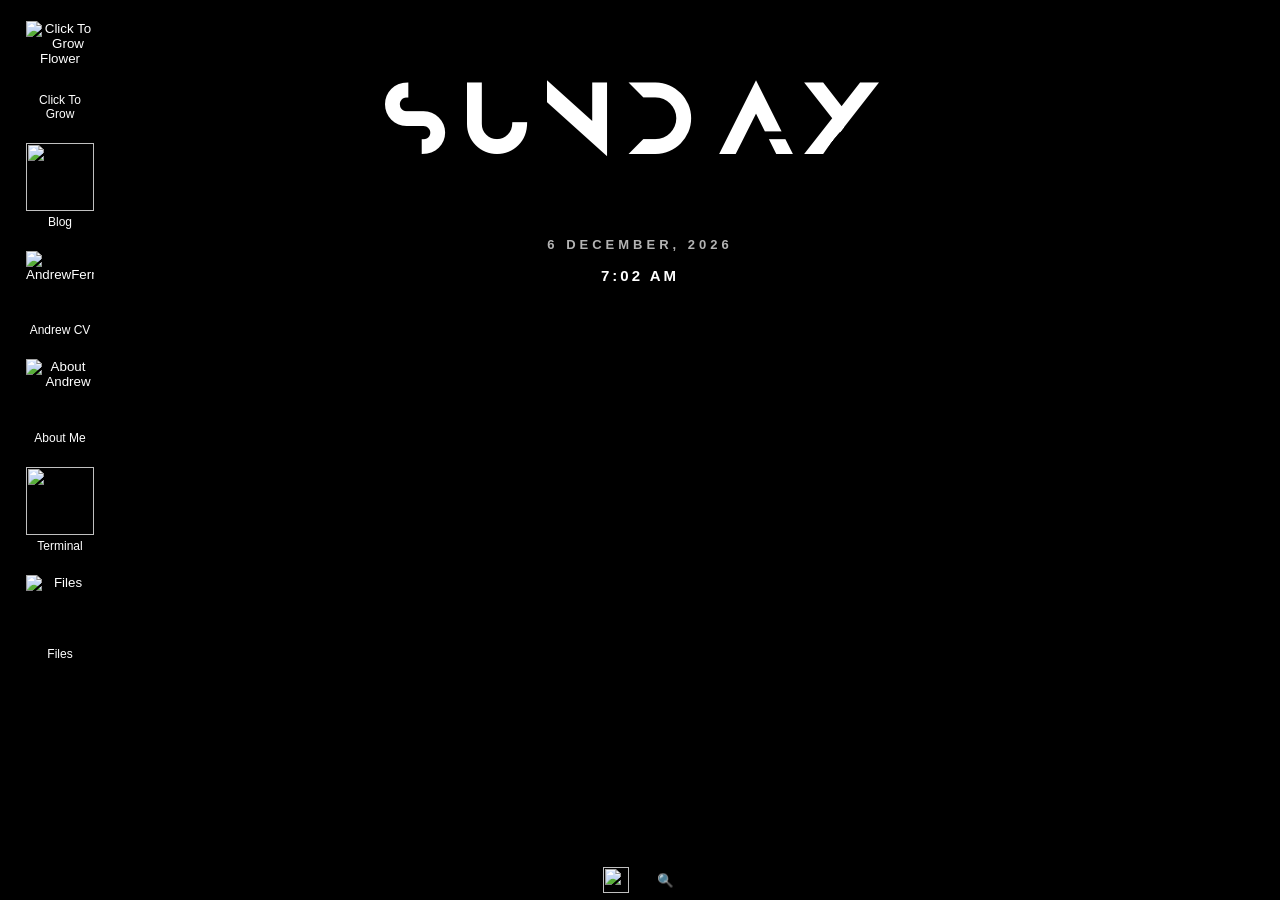
==== index2.html @ 23119370 "Add files via upload" ====
<!DOCTYPE html>
<html lang="en">

<head>
    <meta charset="UTF-8">
    <title>Samurai OS</title>
    <link rel="stylesheet" href="style2.css">
    <meta name="viewport" content="width=device-width, initial-scale=1.0">
</head>

<body>

<div class="desktop">

    <div class="clockBox">
        <h1 id="day">SUNDAY</h1>
        <p id="date">10 MARCH, 2024</p>
        <p id="time">12:00 AM</p>
    </div>

    <div class="icon-column">

        <button class="icon" data-window="grow-window" data-type="app">
            <img src="icons/flower.png" alt="Click To Grow Flower" />
            <span>Click To Grow</span>
        </button>

        <button class="icon" data-window="blog-window" data-type="app">
            <img src="icons/blog.png">
            <span>Blog</span>
        </button>

        <button class="icon" data-window="cv-window" data-type="app">
            <img src="icons/pdf.png" alt="AndrewFernandoCV.pdf" />
            <span>Andrew CV</span>
        </button>

        <button class="icon" data-window="about-window" data-type="card">
            <img src="icons/Aboutme.png" alt="About Andrew" />
            <span>About Me</span>
        </button>

        <button class="icon" data-window="cmd-window" data-type="app">
            <img src="icons/arch.png">
            <span>Terminal</span>
        </button>

        <button class="icon" data-window="explorer-window" data-type="app">
            <img src="icons/File.png" alt="Files" />
            <span>Files</span>
        </button>

    </div>

</div>


<!-- WINDOWS -->

<div class="window hidden window-social" id="git-window">

    <div class="window-header">
        <div class="window-controls">
            <button class="close-btn close"></button>
            <button class="min-btn minimize"></button>
            <button class="max-btn maximize"></button>
        </div>
        <span>GitHub</span>
    </div>

    <div class="window-body github-body">
        
        <!-- GitHub Profile Container -->
        <div class="github-profile-container">
            
            <!-- Left Column -->
            <div class="github-left-column">
                
                <!-- Avatar -->
                <div class="github-avatar-container">
                    <img src="images/Andrew.jpg" alt="Profile" class="github-avatar">
                </div>

                <!-- Username -->
                <h3 class="github-username">andrew-fernando-15</h3>

                <!-- Join Date -->
                <p class="github-join-date">Joined 2024</p>

            </div>

            <!-- Right Column -->
            <div class="github-right-column">
                
                <!-- Full Name -->
                <h2 class="github-full-name">Andrew Amirtharaj Fernando</h2>

                <!-- Bio -->
                <p class="github-bio">
                    AI Engineer • Web Developer<br>
                    Building intelligent tools and creative software.
                </p>

                <!-- Stats -->
                <div class="github-stats">
                    <div class="github-stat-item">
                        <span class="github-stat-number">6</span>
                        <span class="github-stat-label">repositories</span>
                    </div>
                    <span class="github-stat-separator">•</span>
                    <div class="github-stat-item">
                        <span class="github-stat-number">5</span>
                        <span class="github-stat-label">followers</span>
                    </div>
                    <span class="github-stat-separator">•</span>
                    <div class="github-stat-item">
                        <span class="github-stat-number">5</span>
                        <span class="github-stat-label">following</span>
                    </div>
                </div>

                <!-- Action Buttons -->
                <div class="github-action-buttons">
                    <button class="github-btn github-btn-projects" id="github-view-projects">View Projects</button>
                    <button class="github-btn github-btn-message" id="github-message">Message</button>
                    <button class="github-btn github-btn-open" id="github-open">Open GitHub</button>
                </div>

            </div>

        </div>

    </div>

</div>


<div class="window hidden window-social" id="portfolio-window">

    <div class="window-header">
        <div class="window-controls">
            <button class="close-btn close"></button>
            <button class="min-btn minimize"></button>
            <button class="max-btn maximize"></button>
        </div>
        <span>Projects</span>
    </div>

    <div class="window-body portfolio-body">
        
        <div class="portfolio-grid" id="portfolio-grid">
            
            <!-- Project Card : Samurai OS -->
            <div class="project-card">
                <div class="project-preview">
                    <img src="images/homescreen.png" alt="Samurai OS Desktop" class="project-image">
                </div>
                <div class="project-brief">
                    <h3 class="project-title">Andrew OS</h3>
                    <p class="project-description">A web-based operating system interface with a minimal Samurai aesthetic, featuring draggable windows, a taskbar, and built-in apps.</p>
                </div>
                <div class="project-expanded" style="display: none;">
                    <img src="images/homescreen.png" alt="Samurai OS Desktop" class="project-expanded-image">
                    <h3>Samurai OS</h3>
                    <p>
                    Samurai OS is a browser-based desktop environment that simulates an operating system experience.
                    It features a desktop layout with icons, draggable application windows, a taskbar, and built-in tools
                    like a terminal and interactive apps. The project focuses on recreating the feel of a lightweight
                    operating system while running entirely in the browser.
                    </p>
                    <p>
                    The interface is inspired by classic desktop environments while maintaining a clean and modern
                    Samurai-themed design. Users can open applications inside the desktop, interact with windows,
                    and explore different features without leaving the page.
                    </p>
                    <p class="tech-stack">
                        <strong>Tech:</strong> HTML, CSS, JavaScript
                    </p>
                    <div class="project-buttons">
                        <a href="https://andrew-fernando-15.github.io/Portfolio-3/" target="_blank" class="project-btn live-btn">
                            Live Project
                        </a>
                        <a href="https://github.com/Andrew-Fernando-15/" target="_blank" class="project-btn github-btn">
                            GitHub
                        </a>
                    </div>
                </div>
            </div>

            <!-- Project Card 2 -->
            <div class="project-card">
                <div class="project-preview">
                    <img src="images/WinXP.png" alt="AndrewXP - Windows XP Web Desktop" class="project-image">
                </div>
                <div class="project-brief">
                    <h3 class="project-title">AndrewXP - Windows XP Web Desktop</h3>
                    <p class="project-description">A nostalgic Windows XP style web desktop with Start Menu, draggable windows, and a command prompt.</p>
                </div>
                <div class="project-expanded" style="display: none;">
                    <img src="images/WinXp.png" alt="AndrewXP - Windows XP Web Desktop" class="project-expanded-image">
                    <h3>AndrewXP - Windows XP Web Desktop</h3>
                    <p>A nostalgic Windows XP style web desktop recreated in the browser. It includes a working Start Menu, draggable windows, classic UI elements, and a command prompt to simulate the Windows XP experience.</p>
                    <p class="tech-stack"><strong>Tech:</strong> HTML5, CSS3, JavaScript</p>
                    <div class="project-buttons">
                        <a href="https://Andrew-Fernando-15.github.io/Portfolio-Win-Xp/intro.html" target="_blank" class="project-btn live-btn">Live</a>
                        <a href="https://github.com/Andrew-Fernando-15/Portfolio-Win-Xp-" target="_blank" class="project-btn github-btn">GitHub</a>
                    </div>
                </div>
            </div>

            <!-- Project Card 3 -->
            <div class="project-card">
                <div class="project-preview">
                    <img src="images/Grow.png" alt="AndrewXP - Windows XP Web Desktop" class="project-image">
                </div>
                <div class="project-brief">
                    <h3 class="project-title">Click to Grow Flower</h3>
                    <p class="project-description">Click anywhere on the canvas to grow a new flower, and use the “clean the screen” button to reset the canvas.</p>
                </div>
                <div class="project-expanded" style="display: none;">
                    <img src="images/Grow.png" alt="Click" class="project-expanded-image">
                    <h3>Click to Grow Flower</h3>
                    <p>An interactive WebGL sketch where you draw with procedural flowers using a custom GLSL fragment shader and Three.js.
Click anywhere on the canvas to grow a new flower, and use the “clean the screen” button to reset the canvas. Click or tap anywhere to grow randomized flowers with stems on a full-screen canvas.
                    </p>
                    <p class="tech-stack"><strong>Tech:</strong> HTML5, CSS3, JavaScript</p>
                    <div class="project-buttons">
                        <a href="https://Andrew-Fernando-15.github.io/Click-to-grow-flower/" target="_blank" class="project-btn live-btn">Live</a>
                        <a href="https://github.com/Andrew-Fernando-15/Click-to-grow-flower" target="_blank" class="project-btn github-btn">GitHub</a>
                    </div>
                </div>
            </div>
        </div>

    </div>

</div>


<div class="window hidden window-app" id="blog-window">

    <div class="window-header">
        <div class="window-controls">
            <button class="close-btn close"></button>
            <button class="min-btn minimize"></button>
            <button class="max-btn maximize"></button>
        </div>
        <span>Blog</span>
    </div>

    <div class="window-body">
        <p>Blog posts.</p>
    </div>

</div>

<!-- ABOUT ME CARD WINDOW -->
<div class="window hidden window-card" id="about-window">

    <div class="window-header">
        <div class="window-controls">
            <button class="close-btn close"></button>
            <button class="min-btn minimize"></button>
            <button class="max-btn maximize"></button>
        </div>
        <span>About</span>
    </div>

    <div class="window-body">
        <!-- Card container with perspective for 3D flip -->
        <div class="card-container" style="perspective: 1000px; width: 420px; height: 240px; margin: auto;">

            <div class="card" id="aboutCard">

                <!-- FRONT SIDE -->
                <div class="card-face card-front">
                    <div class="card-left">
                        <img src="02.png" alt="Logo" class="card-logo">
                    </div>
                    <div class="card-right">
                        <h2 class="card-name">Andrew Fernando</h2>
                        <p class="card-role">Developer / Student</p>
                    </div>
                    <button class="flip-btn front-arrow" aria-label="Flip to back" onclick="flipCard()">→</button>
                </div>

                <!-- BACK SIDE -->
                <div class="card-face card-back">
                    <h3 class="card-back-name">Andrew Amirtharaj Fernando</h3>
                    <p class="card-label">About / Contact</p>
                    <div class="card-info">
                        <p><b>Status:</b>    Student</p>
                        <p><b>GitHub:</b>Andrew-Fernando-15</p>
                        <p><b>LinkedIn:</b>linkedin.com/in/andrew-fernando</p>
                        <p><b>Contact:</b>andrewafdo@gmail.com</p>
                        <p><b>Location:</b> Mumbai, Maharashtra, India</p>
                    </div>
                    <button class="flip-btn back-arrow" aria-label="Flip to front" onclick="flipCard()">←</button>
                </div>

            </div>

        </div>
    </div>
</div>


<div class="window hidden window-app" id="cmd-window">

    <div class="window-header">
        <div class="window-controls">
            <button class="close-btn close"></button>
            <button class="min-btn minimize"></button>
            <button class="max-btn maximize"></button>
        </div>
        <span>Command Prompt</span>
    </div>

    <div class="window-body cmd-body">

        <div id="cmd-output"></div>

        <div class="cmd-input-line">
            <span>C:\></span>
            <input id="cmd-input" autocomplete="off">
        </div>

    </div>

</div>


<div class="window hidden window-app" id="cv-window">

    <div class="window-header">
        <div class="window-controls">
            <button class="close-btn close"></button>
            <button class="min-btn minimize"></button>
            <button class="max-btn maximize"></button>
        </div>
        <span>Andrew CV</span>
    </div>

    <div class="window-body">
        <p>CV document - Click to download:</p>
        <a href="AndrewFernandoCV.pdf" style="color: #7e4fd4; text-decoration: none;">AndrewFernandoCV.pdf</a>
    </div>

</div>


<div class="window hidden window-social" id="linkedin-window">

    <div class="window-header">
        <div class="window-controls">
            <button class="close-btn close"></button>
            <button class="min-btn minimize"></button>
            <button class="max-btn maximize"></button>
        </div>
        <span>LinkedIn</span>
    </div>

    <div class="window-body linkedin-body">
        
        <!-- Cover Banner -->
        <div class="linkedin-cover-banner"></div>

        <!-- Profile Section -->
        <div class="linkedin-profile-section">
            
            <!-- Profile Image -->
            <div class="linkedin-profile-pic-container">
                <img src="images/Andrew.jpg" alt="Profile" class="linkedin-profile-pic">
            </div>

            <!-- Profile Info -->
            <div class="linkedin-profile-info">
                <h2 class="linkedin-name">Andrew Amirtharaj Fernando</h2>
                <p class="linkedin-headline">Computer Engineering Student | AI Developer | AI Enthusiast</p>
                
                <div class="linkedin-location-connections">
                    <span class="linkedin-location">Mumbai, India</span>
                    <span class="linkedin-bullet">•</span>
                    <span class="linkedin-connections">500+ connections</span>
                </div>

                <p class="linkedin-bio">
                    I turn ideas into intelligent tools.<br>AI engineer exploring where code learns and systems think.
                </p>

                <!-- Action Buttons -->
                <div class="linkedin-action-buttons">
                    <button class="linkedin-btn linkedin-btn-connect" id="linkedin-connect">Connect</button>
                    <button class="linkedin-btn linkedin-btn-message" id="linkedin-message">Message</button>
                    <button class="linkedin-btn linkedin-btn-portfolio" id="linkedin-portfolio">View Portfolio</button>
                </div>
            </div>

        </div>

    </div>

</div>


<div class="window hidden window-social" id="instagram-window">

    <div class="window-header">
        <div class="window-controls">
            <button class="close-btn close"></button>
            <button class="min-btn minimize"></button>
            <button class="max-btn maximize"></button>
        </div>
        <span>Instagram</span>
    </div>

    <div class="window-body instagram-body">
        
        <!-- Profile Header -->
        <div class="instagram-profile-header">
            <div class="profile-pic-container">
                <img src="images/User-0.png" alt="Profile" class="profile-pic">
            </div>
            
            <div class="profile-info">
                <div class="username-section">
                    <h2 class="username">andrew__263739</h2>
                </div>
                
                <div class="stats-section">
                    <div class="stat">
                        <span class="stat-number">0</span>
                        <span class="stat-label">Posts</span>
                    </div>
                    <div class="stat">
                        <span class="stat-number">176</span>
                        <span class="stat-label">Followers</span>
                    </div>
                    <div class="stat">
                        <span class="stat-number">226</span>
                        <span class="stat-label">Following</span>
                    </div>
                </div>
                
                <div class="bio-section">
                    <p class="bio-title">Student Developer</p>
                    <p class="bio-text">Computer Engineer</p>
                    <p class="bio-text">AI Projects</p>
                </div>
                
                <div class="action-buttons">
                    <button class="btn btn-primary" id="instagram-view-work">View Work</button>
                    <button class="btn btn-neutral" id="instagram-message">Message</button>
                    <button class="btn btn-outline" id="instagram-open">Open Instagram</button>
                </div>
            </div>
        </div>
        
    </div>

</div>


<div class="window hidden window-app" id="explorer-window">

    <div class="window-header">
        <div class="window-controls">
            <button class="close-btn close"></button>
            <button class="min-btn minimize"></button>
            <button class="max-btn maximize"></button>
        </div>
        <span>File Explorer</span>
    </div>

    <div class="window-body explorer-body">
        <!-- Toolbar -->
        <div class="explorer-toolbar">
            <button class="explorer-btn" id="explorer-back">⬅ Back</button>
            <button class="explorer-btn" id="explorer-new">➕ New</button>
            <button class="explorer-btn" id="explorer-sort">🔤 Sort</button>
            <button class="explorer-btn" id="explorer-view">📊 View</button>
            <input type="text" class="explorer-search" placeholder="Search this PC...">
        </div>

        <!-- Main Container with Sidebar and File Area -->
        <div class="explorer-container">
            <!-- Sidebar -->
            <div class="explorer-sidebar">
                <div class="sidebar-section">
                    <div class="sidebar-title">Quick Access</div>
                    <div class="sidebar-item" data-nav="Desktop">📁 Desktop</div>
                    <div class="sidebar-item" data-nav="Downloads">📁 Downloads</div>
                    <div class="sidebar-item" data-nav="Documents">📁 Documents</div>
                    <div class="sidebar-item" data-nav="Pictures">📁 Pictures</div>
                    <div class="sidebar-item" data-nav="Music">📁 Music</div>
                    <div class="sidebar-item" data-nav="Videos">📁 Videos</div>
                </div>
                
                <div class="sidebar-section">
                    <div class="sidebar-title">System</div>
                    <div class="sidebar-item" data-nav="ThisPC">💻 This PC</div>
                    <div class="sidebar-item" data-nav="Network">🌐 Network</div>
                </div>
            </div>

            <!-- File Area -->
            <div class="explorer-main">
                <!-- Breadcrumb -->
                <div class="explorer-breadcrumb" id="explorer-breadcrumb">
                    This PC
                </div>
                
                <!-- File Grid -->
                <div class="explorer-grid" id="file-system"></div>
            </div>
        </div>
    </div>

</div>


<div class="window hidden window-app" id="grow-window">

    <div class="window-header">
        <div class="window-controls">
            <button class="close-btn close"></button>
            <button class="min-btn minimize"></button>
            <button class="max-btn maximize"></button>
        </div>
        <span>Click To Grow</span>
    </div>

    <div class="window-body grow-body">
        <iframe
            src="https://andrew-fernando-15.github.io/Click-to-grow-flower/"
            class="grow-iframe">
        </iframe>
    </div>

</div>


<!-- TASKBAR -->

<div class="taskbar">

    <button id="start-button" class="taskbar-icon">
        <img src="02.png">
    </button>

    <div class="input-wrapper" id="task-search">

        <button class="search-icon" id="search-toggle">
            🔍
        </button>

        <input placeholder="Search..." class="input" type="text">

    </div>

    <div id="taskbar-apps"></div>

</div>


<!-- START MENU -->

<div id="start-menu">

    <div class="start-top">
        <input type="text" placeholder="Search Samurai OS...">
    </div>

    <div class="start-grid">

        <button class="icon" data-window="about-window" data-type="card">
            <img src="icons/Aboutme.png">
            <span>About</span>
        </button>

        <button class="icon" data-window="cv-window" data-type="app">
            <img src="icons/pdf.png">
            <span>Andrew CV</span>
        </button>

        <button class="icon" data-window="portfolio-window" data-type="social">
            <img src="icons/project.png">
            <span>Project</span>
        </button>

        <button class="icon" data-window="blog-window" data-type="app">
            <img src="icons/blog.png">
            <span>Blog</span>
        </button>

        <button class="icon" data-window="cmd-window" data-type="app">
            <img src="icons/arch.png">
            <span>Terminal</span>
        </button>

        <button class="icon" data-window="grow-window" data-type="app">
            <img src="icons/flower.png">
            <span>Click To Grow</span>
        </button>

        <button class="icon" data-window="git-window" data-type="social">
            <img src="icons/git.png">
            <span>GitHub</span>
        </button>

        <button class="icon" data-window="linkedin-window" data-type="social">
            <img src="icons/linkedin.png">
            <span>LinkedIn</span>
        </button>

        <button class="icon" data-window="instagram-window" data-type="social">
            <img src="icons/Instagram.png">
            <span>Instagram</span>
        </button>

        <button class="icon" data-window="explorer-window" data-type="app">
            <img src="icons/File.png">
            <span>Files</span>
        </button>

    </div>

    <div class="start-bottom">
        <button>Settings</button>
        <button>Power</button>
    </div>

</div>
<div id="desktop-menu" class="taskbar-menu">

<button onclick="location.reload()">Refresh</button>

<button onclick="alert('Create Folder coming soon')">
New Folder
</button>

<button onclick="alert('Settings coming soon')">
Settings
</button>

<button onclick="openAbout()">
About Samurai OS
</button>

</div>

<script src="script2.js"></script>

</body>
</html>
---- style2.css ----
body{
margin:0;
font-family:Arial,sans-serif;
background:black;
color:white;
overflow:hidden;
}

@media (max-width:768px){
body{
overflow:auto;
}

}

/* Desktop */
.desktop {
  display: flex;
  height: 100vh;
  background: url('images/img-1.jpg') no-repeat center center fixed;
  background-size: cover;
  z-index: 2;
  user-select: text;
}

/* Desktop Context Menu */

#desktop-menu{
position:absolute;
background:#222;
border:1px solid #444;
border-radius:6px;
padding:6px 0;
display:none;
z-index:10000;
min-width:180px;
}

#desktop-menu button{
width:100%;
background:none;
border:none;
color:white;
padding:8px 12px;
text-align:left;
cursor:pointer;
}

#desktop-menu button:hover{
background:#333;
}

.icon-column {
  display: flex;
  flex-direction: column;
  padding: 20px;
  gap: 20px;
}

.icon {
  background: none;
  border: none;
  color: white;
  display: flex;
  flex-direction: column;
  align-items: center;
  cursor: pointer;
  width: 80px;
}

.icon img {
  width: 68px;
  height: 68px;
  pointer-events: none;
}

.icon span {
  font-size: 12px;
  margin-top: 4px;
  color: white;
  text-shadow: 0 2px 6px rgba(0,0,0,0.8);
  text-align: center;
  user-select: text;
}

@media (max-width:768px){

.icon-column{
flex-direction:row;
flex-wrap:wrap;
justify-content:center;
gap:16px;
padding:14px;
}

.icon{
width:70px;
}

.icon img{
width:48px;
height:48px;
}

}

/* Window */

.window {
  position: absolute;
  top: 100px;
  left: 200px;
  width: 500px;
  height: 400px;
  background: #111;
  border: 1px solid #444;
  border-radius: 6px;
  display: flex;
  flex-direction: column;
  z-index: 50;
}

.hidden {
  display: none;
}

/* Window Size Types */

.window-social {
  width: 400px !important;
  height: 350px !important;
}

.window-app {
  width: 550px !important;
  height: 420px !important;
}

/* Instagram Window Custom Size */

#instagram-window {
  width: 600px !important;
  height: 300px !important;
}

/* LinkedIn Window Custom Size */

#linkedin-window {
  width: 700px !important;
  height: 430px !important;
}

/* GitHub Window Custom Size */

#git-window {
  width: 650px !important;
  height: 350px !important;
}

/* Window header */

.window-header {
  background: #222;
  padding: 6px 10px;
  display: flex;
  flex-direction: row;
  justify-content: space-between;
  align-items: center;
  cursor: move;
}

.window-header button {
  background: none;
  border: none;
  color: white;
  cursor: pointer;
  font-size: 14px;
}

/* Window body */

.window-body {
  flex: 1;
  padding: 10px;
  overflow: auto;
}

.window-body.explorer-body {
  padding: 0;
  overflow: hidden;
}

.window-body.instagram-body {
  padding: 0;
  overflow: hidden;
}

/* Social App Iframe */

.social-frame {
  width: 100%;
  height: 100%;
  border: none;
}

/* Instagram Profile Styling */

.instagram-body {
  padding: 20px !important;
  overflow-y: auto;
  background: #fafafa;
}

.instagram-profile-header {
  display: flex;
  gap: 40px;
  margin-bottom: 30px;
  padding-bottom: 20px;
  border-bottom: 1px solid #e0e0e0;
}

.profile-pic-container {
  flex-shrink: 0;
}

.profile-pic {
  width: 120px;
  height: 120px;
  border-radius: 50%;
  object-fit: cover;
  border: 3px solid #f0f0f0;
  box-shadow: 0 2px 10px rgba(0, 0, 0, 0.1);
}

.profile-info {
  flex: 1;
  display: flex;
  flex-direction: column;
  justify-content: flex-start;
  gap: 15px;
}

.username-section {
  display: flex;
  gap: 15px;
  align-items: center;
}

.username {
  margin: 0;
  font-size: 24px;
  font-weight: 300;
  color: #262626;
}

.stats-section {
  display: flex;
  gap: 40px;
  font-size: 14px;
}

.stat {
  display: flex;
  flex-direction: column;
  align-items: center;
  gap: 4px;
}

.stat-number {
  font-weight: 600;
  color: #262626;
  font-size: 16px;
}

.stat-label {
  color: #8e8e8e;
  font-size: 13px;
}

.bio-section {
  line-height: 1.5;
}

.bio-title {
  margin: 0 0 4px 0;
  font-weight: 600;
  color: #262626;
  font-size: 14px;
}

.bio-text {
  margin: 0;
  color: #262626;
  font-size: 13px;
}

.action-buttons {
  display: flex;
  gap: 8px;
  margin-top: 10px;
}

.btn {
  padding: 8px 16px;
  border: none;
  border-radius: 8px;
  font-size: 13px;
  font-weight: 500;
  cursor: pointer;
  transition: all 0.2s ease;
}

.btn-primary {
  background: #0a66c2;
  color: white;
}

.btn-primary:hover {
  background: #005a9c;
}

.btn-neutral {
  background: #f0f0f0;
  color: #262626;
  border: 1px solid #e0e0e0;
}

.btn-neutral:hover {
  background: #e8e8e8;
}

.btn-follow {
  background: #0a66c2;
  color: white;
}

.btn-follow:hover {
  background: #005a9c;
}

.btn-message {
  background: #f0f0f0;
  color: #262626;
  border: 1px solid #e0e0e0;
}

.btn-message:hover {
  background: #e8e8e8;
}

.btn-outline {
  background: transparent;
  color: #262626;
  border: 1px solid #e0e0e0;
}

.btn-outline:hover {
  background: #f0f0f0;
}

/* Highlights Section */

.highlights-section {
  display: flex;
  gap: 15px;
  margin-bottom: 20px;
  padding: 10px 0;
  flex-wrap: wrap;
}

.highlight {
  display: flex;
  flex-direction: column;
  align-items: center;
  gap: 6px;
  cursor: pointer;
  transition: transform 0.2s ease;
}

.highlight:hover {
  transform: scale(1.05);
}

.highlight-icon {
  width: 60px;
  height: 60px;
  border-radius: 50%;
  border: 2px solid #e0e0e0;
  display: flex;
  align-items: center;
  justify-content: center;
  font-size: 28px;
  background: white;
  box-shadow: 0 1px 4px rgba(0, 0, 0, 0.08);
}

.highlight-label {
  font-size: 12px;
  color: #262626;
  font-weight: 500;
  text-align: center;
  max-width: 60px;
}

/* Posts Divider */

.posts-divider {
  border-top: 1px solid #e0e0e0;
  margin: 20px 0;
}

/* Instagram Posts Grid */

.instagram-posts-grid {
  display: grid;
  grid-template-columns: repeat(3, 1fr);
  gap: 2px;
  background: #ffffff;
}

.post-item {
  position: relative;
  aspect-ratio: 1;
  overflow: hidden;
  cursor: pointer;
  background: #f0f0f0;
}

.post-item img {
  width: 100%;
  height: 100%;
  object-fit: cover;
  transition: transform 0.3s ease;
}

.post-item:hover img {
  transform: scale(1.05);
}

.post-overlay {
  position: absolute;
  top: 0;
  left: 0;
  right: 0;
  bottom: 0;
  background: rgba(0, 0, 0, 0.3);
  display: flex;
  align-items: center;
  justify-content: center;
  opacity: 0;
  transition: opacity 0.3s ease;
}

.post-item:hover .post-overlay {
  opacity: 1;
}

.post-engagement {
  color: white;
  font-size: 13px;
  font-weight: 600;
  text-align: center;
}

/* Scrollbar styling for Instagram body */

.instagram-body::-webkit-scrollbar {
  width: 8px;
}

.instagram-body::-webkit-scrollbar-track {
  background: transparent;
}

.instagram-body::-webkit-scrollbar-thumb {
  background: #ccc;
  border-radius: 4px;
}

.instagram-body::-webkit-scrollbar-thumb:hover {
  background: #999;
}

/* LinkedIn Profile Styling */

.linkedin-body {
  padding: 0 !important;
  overflow-y: auto;
  background: #ffffff;
  display: flex;
  flex-direction: column;
}

.linkedin-cover-banner {
  width: 100%;
  height: 140px;
  background-image: url('images/8.jpg');
  background-size: cover;
  background-position: center;
  background-repeat: no-repeat;
  flex-shrink: 0;
  position: relative;
}

.linkedin-cover-banner::after {
  content: "";
  position: absolute;
  top: 0;
  left: 0;
  right: 0;
  bottom: 0;
  background: rgba(0, 0, 0, 0.15);
  pointer-events: none;
}

.linkedin-profile-section {
  position: relative;
  padding: 0 20px 20px 20px;
  display: flex;
  gap: 20px;
  align-items: flex-start;
}

.linkedin-profile-pic-container {
  flex-shrink: 0;
  margin-top: -55px;
  z-index: 10;
  position: relative;
}

.linkedin-profile-pic {
  width: 110px;
  height: 110px;
  border-radius: 50%;
  object-fit: cover;
  border: 4px solid #ffffff;
  box-shadow: 0 2px 8px rgba(0, 0, 0, 0.15);
}

.linkedin-profile-info {
  flex: 1;
  display: flex;
  flex-direction: column;
  gap: 8px;
  margin-top: 0;
}

.linkedin-name {
  margin: 0;
  font-size: 24px;
  font-weight: 700;
  color: #000000;
  line-height: 1.2;
}

.linkedin-headline {
  margin: 0;
  font-size: 15px;
  color: #666666;
  font-weight: 400;
  line-height: 1.4;
}

.linkedin-location-connections {
  display: flex;
  align-items: center;
  gap: 6px;
  font-size: 13px;
  color: #666666;
  margin: 6px 0;
}

.linkedin-location {
  font-weight: 500;
}

.linkedin-bullet {
  color: #ccc;
}

.linkedin-connections {
  font-weight: 500;
}

.linkedin-bio {
  margin: 12px 0;
  font-size: 14px;
  color: #555555;
  line-height: 1.5;
}

.linkedin-action-buttons {
  display: flex;
  gap: 8px;
  margin-top: 12px;
}

.linkedin-btn {
  padding: 8px 16px;
  border: none;
  border-radius: 20px;
  font-size: 14px;
  font-weight: 600;
  cursor: pointer;
  transition: all 0.2s ease;
  white-space: nowrap;
}

.linkedin-btn-connect {
  background: #0a66c2;
  color: white;
}

.linkedin-btn-connect:hover {
  background: #005a9c;
  box-shadow: 0 2px 6px rgba(10, 102, 194, 0.3);
}

.linkedin-btn-message {
  background: #ffffff;
  color: #0a66c2;
  border: 1px solid #0a66c2;
}

.linkedin-btn-message:hover {
  background: #f0f7ff;
}

.linkedin-btn-portfolio {
  background: #e4e6eb;
  color: #000000;
  border: 1px solid #d0d1d5;
}

.linkedin-btn-portfolio:hover {
  background: #d8d9de;
}

.linkedin-body::-webkit-scrollbar {
  width: 8px;
}

.linkedin-body::-webkit-scrollbar-track {
  background: transparent;
}

.linkedin-body::-webkit-scrollbar-thumb {
  background: #ccc;
  border-radius: 4px;
}

.linkedin-body::-webkit-scrollbar-thumb:hover {
  background: #999;
}

/* GitHub Profile Styling */

.github-body {
  padding: 20px !important;
  overflow-y: auto;
  background: #e7e7e8;
  border: 1px solid #d0d7de;
  border-radius: 6px;
}

.github-profile-container {
  display: flex;
  gap: 30px;
  padding: 10px 0;
}

/* Left Column */

.github-left-column {
  flex-shrink: 0;
  display: flex;
  flex-direction: column;
  align-items: center;
  gap: 12px;
  width: 150px;
}

.github-avatar-container {
  width: 100%;
  display: flex;
  justify-content: center;
}

.github-avatar {
  width: 120px;
  height: 120px;
  border-radius: 50%;
  object-fit: cover;
  border: 3px solid #d0d7de;
  background: #f6f8fa;
}

.github-username {
  margin: 0;
  font-size: 18px;
  font-weight: 600;
  color: #000000;
  text-align: center;
}

.github-join-date {
  margin: 0;
  font-size: 12px;
  color: #666666;
  text-align: center;
}

/* Right Column */

.github-right-column {
  flex: 1;
  display: flex;
  flex-direction: column;
  gap: 12px;
}

.github-full-name {
  margin: 0;
  font-size: 26px;
  font-weight: 700;
  color: #000000;
  line-height: 1.2;
}

.github-bio {
  margin: 0;
  font-size: 14px;
  color: #555555;
  line-height: 1.6;
}

/* GitHub Stats */

.github-stats {
  display: flex;
  flex-wrap: wrap;
  gap: 8px;
  align-items: center;
  font-size: 13px;
  color: #666666;
  margin: 8px 0;
}

.github-stat-item {
  display: flex;
  flex-direction: column;
  align-items: baseline;
  gap: 2px;
}

.github-stat-number {
  font-weight: 600;
  color: #000000;
  font-size: 15px;
  margin-right: 4px;
}

.github-stat-label {
  font-size: 12px;
  color: #666666;
}

.github-stat-separator {
  color: #ccc;
  margin: 0 4px;
}

/* GitHub Action Buttons */

.github-action-buttons {
  display: flex;
  gap: 10px;
  margin-top: 8px;
  flex-wrap: wrap;
}

.github-btn {
  padding: 8px 16px;
  border: none;
  border-radius: 6px;
  font-size: 13px;
  font-weight: 500;
  cursor: pointer;
  transition: all 0.2s ease;
}

.github-btn-projects {
  background: #1f6feb;
  color: rgb(0, 0, 0);
}

.github-btn-projects:hover {
  background: #1861d4;
  box-shadow: 0 2px 6px rgba(31, 111, 235, 0.3);
}

.github-btn-message {
  background: #000000;
  color: #000000;
  border: 1px solid #d0d7de;
}rgb(0, 0, 0)

.github-btn-message:hover {
  background: #f3f4f6;
  border-color: #b0bcc4;
}

.github-btn-open {
  background: transparent;
  color: #1f6feb;
  border: 1px solid #d0d7de;
}

.github-btn-open:hover {
  background: #f6f8fa;
  border-color: #000000;
}

.github-body::-webkit-scrollbar {
  width: 8px;
}

.github-body::-webkit-scrollbar-track {
  background: transparent;
}

.github-body::-webkit-scrollbar-thumb {
  background: #ccc;
  border-radius: 4px;
}

.github-body::-webkit-scrollbar-thumb:hover {
  background: #999;
}

/* File Explorer Styling - Windows 11 Style */

.explorer-body {
  display: flex;
  flex-direction: column;
  padding: 0 !important;
  gap: 0;
  background: #1e1e1e;
}

/* Toolbar */

.explorer-toolbar {
  height: 50px;
  display: flex;
  align-items: center;
  gap: 10px;
  padding: 0 12px;
  background: #2d2d2d;
  border-bottom: 1px solid #3d3d3d;
  flex-shrink: 0;
}

.explorer-btn {
  padding: 6px 12px;
  background: #3d3d3d;
  border: 1px solid #4d4d4d;
  color: white;
  border-radius: 6px;
  cursor: pointer;
  font-size: 12px;
  transition: all 0.15s ease;
}

.explorer-btn:hover:not(:disabled) {
  background: #4d4d4d;
  border-color: #5d5d5d;
}

.explorer-btn:active:not(:disabled) {
  background: #5d5d5d;
}

.explorer-btn:disabled {
  opacity: 0.5;
  cursor: not-allowed;
}

.explorer-search {
  margin-left: auto;
  padding: 6px 12px;
  background: #3d3d3d;
  border: 1px solid #4d4d4d;
  border-radius: 6px;
  color: white;
  font-size: 12px;
  width: 180px;
  transition: all 0.15s ease;
}

.explorer-search:focus {
  outline: none;
  border-color: #7e4fd4;
  background: #404040;
}

.explorer-search::placeholder {
  color: #888;
}

/* Main Container (Sidebar + Files) */

.explorer-container {
  display: flex;
  flex: 1;
  overflow: hidden;
}

/* Sidebar */

.explorer-sidebar {
  width: 220px;
  background: #252525;
  border-right: 1px solid #3d3d3d;
  overflow-y: auto;
  flex-shrink: 0;
  padding: 12px 0;
}

.sidebar-section {
  margin-bottom: 16px;
  padding: 0 8px;
}

.sidebar-title {
  font-size: 11px;
  font-weight: 600;
  color: #999;
  padding: 6px 8px;
  text-transform: uppercase;
  letter-spacing: 0.5px;
  margin-bottom: 4px;
}

.sidebar-item {
  padding: 8px 12px;
  color: #e0e0e0;
  cursor: pointer;
  border-radius: 6px;
  font-size: 13px;
  transition: all 0.15s ease;
  user-select: none;
}

.sidebar-item:hover {
  background: rgba(255, 255, 255, 0.08);
}

.sidebar-item.active {
  background: rgba(126, 79, 212, 0.25);
  color: #fff;
  border-left: 3px solid #7e4fd4;
  padding-left: 9px;
}

/* Main File Area */

.explorer-main {
  flex: 1;
  display: flex;
  flex-direction: column;
  overflow: hidden;
  background: #1e1e1e;
  padding: 12px;
}

.explorer-breadcrumb {
  font-size: 12px;
  color: #999;
  padding: 8px 0;
  border-bottom: 1px solid #3d3d3d;
  margin-bottom: 12px;
  padding-bottom: 12px;
}

/* File Grid */

.explorer-grid {
  display: grid;
  grid-template-columns: repeat(auto-fill, minmax(100px, 1fr));
  gap: 16px;
  overflow-y: auto;
  padding: 0;
}

/* Scrollbar styling */

.explorer-sidebar::-webkit-scrollbar,
.explorer-grid::-webkit-scrollbar {
  width: 8px;
}

.explorer-sidebar::-webkit-scrollbar-track,
.explorer-grid::-webkit-scrollbar-track {
  background: transparent;
}

.explorer-sidebar::-webkit-scrollbar-thumb,
.explorer-grid::-webkit-scrollbar-thumb {
  background: #4d4d4d;
  border-radius: 4px;
}

.explorer-sidebar::-webkit-scrollbar-thumb:hover,
.explorer-grid::-webkit-scrollbar-thumb:hover {
  background: #5d5d5d;
}

/* Folder/File Items */

.explorer-folder,
.explorer-file {
  display: flex;
  flex-direction: column;
  align-items: center;
  gap: 8px;
  padding: 12px;
  border-radius: 10px;
  cursor: pointer;
  user-select: none;
  transition: all 0.15s ease;
  text-align: center;
  color: #e0e0e0;
  font-size: 12px;
}

.explorer-folder {
  background: rgba(0, 0, 0, 0.2);
}

.explorer-folder:hover {
  background: rgba(126, 79, 212, 0.2);
  transform: translateY(-2px);
  box-shadow: 0 4px 12px rgba(0, 0, 0, 0.3);
}

.explorer-file {
  background: rgba(255, 255, 255, 0.05);
}

.explorer-file:hover {
  background: rgba(255, 255, 255, 0.1);
}

.explorer-icon {
  font-size: 40px;
  line-height: 1;
}

.explorer-name {
  word-break: break-word;
  font-weight: 500;
}

/* Window Links */

.window-body a {
  display: inline-block;
  padding: 8px 12px;
  border-radius: 4px;
  background: rgb(56, 129, 255);
  text-decoration: none;
  transition: background-color .2s ease, transform .2s ease;
}

.window-body a:hover {
  background: #414dff;
  transform: translateX(4px);
}


/* Taskbar */

@media (max-width:768px){

.taskbar{
height:60px;
gap:15px;
padding:0 6px;
}

.taskbar-icon img{
width:22px;
height:22px;
}

.taskbar-app{
width:24px;
height:24px;
}

}

.taskbar {
  position: fixed;
  bottom: 0;
  left: 0;
  width: 100%;
  height: 40px;
  display: flex;
  align-items: center;
  justify-content: center;
  gap: 14px;
  background: transparent;
  backdrop-filter: blur(20px);
  padding: 0 12px;
  z-index: 100;
}

/* Taskbar icon */

.taskbar-icon {
  background: none;
  border: none;
  cursor: pointer;
  display: flex;
  align-items: center;
  justify-content: center;
  width: 36px;
  height: 36px;
  border-radius: 6px;
}

.taskbar-icon img {
  width: 26px;
  height: 26px;
  pointer-events: none;
}

.taskbar-icon:hover {
  background: rgba(255,255,255,0.08);
}

#taskbar-apps {
  display: flex;
  align-items: center;
  gap: 20px;
  margin-left: 10px;
}

.taskbar-app {
  width: 28px;
  height: 28px;
  cursor: pointer;
}

/* System tray */

.system-tray {
  position: absolute;
  right: 12px;
  display: flex;
  flex-direction: column;
  align-items: flex-end;
  font-size: 12px;
}

/* Search Wrapper */

.input-wrapper {
  display: flex;
  align-items: center;
  overflow: hidden;
  transition: width .35s ease;
  width: 34px;
}

/* Search Icon */

.search-icon {
  display: flex;
  align-items: center;
  justify-content: center;
  width: 34px;
  height: 34px;
  border: none;
  background: transparent;
  cursor: pointer;
}

/* Search Input */

.input {
  border: none;
  outline: none;
  width: 0;
  height: 34px;
  padding: 0;
  color: white;
  background: transparent;
  transition: width .35s ease;
}

/* Expanded Search */

.input-wrapper.active {
  width: 200px;
}

.input-wrapper.active .input {
  width: 160px;
  padding: 6px 10px;
  border-bottom: 2px solid #7e4fd4;
}

/* Placeholder */

.input::placeholder {
  color: #aaa;
  font-size: 14px;
}

/* CMD TERMINAL */

.cmd-body {
  background: black;
  color: #00ff00;
  font-family: Consolas, monospace;
  display: flex;
  flex-direction: column;
}

#cmd-output {
  flex: 1;
  overflow-y: auto;
  font-size: 14px;
  margin-bottom: 6px;
}

.cmd-input-line {
  display: flex;
  gap: 6px;
}

#cmd-input {
  background: black;
  border: none;
  outline: none;
  color: #00ff00;
  font-family: Consolas, monospace;
  flex: 1;
}

/* WINDOW CONTROLS */

.window-controls {
  display: flex;
  gap: 6px;
}

.window-controls button {
  width: 28px;
  height: 22px;
  cursor: pointer;
  background: none;
  border: none;
  color: white;
  font-size: 14px;
}

.window-controls button:hover {
  background: rgba(255,255,255,0.15);
}
/* macOS Traffic Light Buttons */

.window-controls{
display:flex;
align-items:center;
gap:8px;
}

.window-controls button{
width:12px;
height:12px;
border-radius:50%;
border:none;
padding:0;
font-size:0;
cursor:pointer;
}

.window-controls .close{
background:#ff5f57;
}

.window-controls .minimize{
background:#febc2e;
}

.window-controls .maximize{
background:#28c840;
}

.window-controls button:hover{
filter:brightness(0.85);
}

/* Smooth macOS Window Animations */

.window{
transition:
transform .25s ease,
opacity .25s ease,
width .25s ease,
height .25s ease,
top .25s ease,
left .25s ease;
}

/* TASKBAR APP ICON */

.taskbar-app {
  width: 28px;
  height: 28px;
  cursor: pointer;
  transition: transform .2s ease, box-shadow .2s ease;
}

.taskbar-app:hover {
  transform: scale(1.1) translateY(-4px);
  box-shadow: 0 6px 10px rgba(0,0,0,0.4);
}

/* MAXIMIZE ANIMATION */

.window.maximized {
  top: 0 !important;
  left: 0 !important;
  width: 100vw !important;
  height: calc(100vh - 30px) !important;
  border-radius: 0;
}

/* MINIMIZE ANIMATION */

.window.minimizing {
  transition: transform .35s ease, opacity .35s ease;
  transform: scale(.6) translateY(200px);
  opacity: 0;
}

/* CONTEXT MENU */

/* =============================
   PORTFOLIO GRID
   ============================= */

.portfolio-body {
  padding: 16px !important;
  overflow-y: auto;
  background: #f5f5f5;
  display: flex;
  flex-direction: column;
}

.portfolio-grid {
  display: grid;
  grid-template-columns: repeat(auto-fit, minmax(280px, 1fr));
  gap: 16px;
  width: 100%;
}

/* Project Card */
.project-card {
  background: rgb(255, 255, 255);
  border-radius: 8px;
  overflow: hidden;
  box-shadow: 0 2px 8px rgba(0, 0, 0, 0.1);
  transition: all 0.3s ease;
  cursor: pointer;
  border: 1px solid #e0e0e0;
}

.project-card:hover {
  box-shadow: 0 4px 16px rgba(0, 0, 0, 0.15);
  transform: translateY(-4px);
}

/* Project Preview (Brief View) */
.project-preview {
  width: 100%;
  height: 180px;
  overflow: hidden;
  background: #f0f0f0;
}

.project-image {
  width: 100%;
  height: 105%;
  object-fit: cover;
  transition: transform 0.3s ease;
}

.project-card:hover .project-image {
  transform: scale(1.05);
}

.project-brief {
  padding: 16px;
  display: flex;
  flex-direction: column;
  gap: 8px;
}

.project-title {
  margin: 0;
  font-size: 18px;
  font-weight: 600;
  color: #222;
  line-height: 1.3;
}

.project-description {
  margin: 0;
  font-size: 13px;
  color: #666;
  line-height: 1.4;
}

/* Expanded View */
.project-expanded {
  padding: 16px;
  border-top: 1px solid #e0e0e0;
  background: #fafafa;
  display: flex;
  flex-direction: column;
  gap: 12px;
  animation: expandCard 0.3s ease forwards;
}

@keyframes expandCard {
  from {
    opacity: 0;
    max-height: 0;
    transform: translateY(-10px);
  }
  to {
    opacity: 1;
    max-height: 500px;
    transform: translateY(0);
  }
}

.project-expanded img {
  display: none;
}

.project-expanded h3 {
  margin: 0;
  font-size: 18px;
  font-weight: 600;
  color: #222;
}

.project-expanded p {
  margin: 0;
  font-size: 13px;
  color: #555;
  line-height: 1.5;
}

.tech-stack {
  background: #e8f4fd;
  padding: 10px;
  border-left: 3px solid #1f6feb;
  border-radius: 4px;
  font-size: 12px !important;
}

.tech-stack strong {
  color: #1f6feb;
}

/* Project Buttons */
.project-buttons {
  display: flex;
  gap: 8px;
  margin-top: 4px;
}

.project-btn {
  flex: 1;
  padding: 8px 12px;
  border: none;
  border-radius: 6px;
  font-size: 12px;
  font-weight: 600;
  cursor: pointer;
  text-decoration: none;
  transition: all 0.2s ease;
  text-align: center;
  display: inline-block;
}

.live-btn {
  background: #1f6feb;
  color: white;
}

.live-btn:hover {
  background: #0d47a1;
  box-shadow: 0 2px 8px rgba(31, 111, 235, 0.3);
}

.github-btn {
  background: rgb(0, 0, 0);
  color: #fdfdfd;
  border: 1px solid #ffffff;
}

.github-btn:hover {
  background: #277eff;
  color: #ffffff; 
}

/* Portfolio Scrollbar */
.portfolio-body::-webkit-scrollbar {
  width: 8px;
}

.portfolio-body::-webkit-scrollbar-track {
  background: transparent;
}

.portfolio-body::-webkit-scrollbar-thumb {
  background: #ccc;
  border-radius: 4px;
}

.portfolio-body::-webkit-scrollbar-thumb:hover {
  background: #999;
}

@media (max-width:768px){

#start-menu{
width:95%;
height:440px;
bottom:70px;
}

.start-grid{
grid-template-columns:repeat(3,1fr);
gap:14px;
}


}

.taskbar-menu {
  position: absolute;
  background: #222;
  border: 1px solid #444;
  padding: 6px 0;
  border-radius: 6px;
  z-index: 9999;
}

.taskbar-menu button {
  display: block;
  width: 160px;
  padding: 6px 10px;
  background: none;
  border: none;
  color: white;
  text-align: left;
  cursor: pointer;
}

.taskbar-menu button:hover {
  background: #333;
}

/* WINDOW OPEN ANIMATION */

.window {
  animation: windowOpen .25s ease;
}

@keyframes windowOpen {

  0% {
    transform: scale(.92);
    opacity: 0;
  }

  100% {
    transform: scale(1);
    opacity: 1;
  }

}

/* TASKBAR RUNNING INDICATOR */

.taskbar-app {
  position: relative;
}

.taskbar-app::after {

  content: "";

  position: absolute;
  bottom: -6px;
  left: 50%;

  width: 6px;
  height: 3px;

  background: #7e4fd4;

  border-radius: 3px;

  transform: translateX(-50%) scaleX(0);

  transition: transform .25s ease;

}

/* active */

.taskbar-app.active::after {
  transform: translateX(-50%) scaleX(1);
  width: 16px;
}

/* CLOCK */

@font-face {
  font-family: 'Anurati';
  src: url('Anurati-Regular.otf');
}

.clockBox {
  position: fixed;
  top: 20px;
  left: 50%;
  transform: translateX(-50%);
  text-align: center;
  color: #ffffff;
  text-shadow: 0 0 10px rgba(0,0,0,0.6);
  z-index: 1;
  user-select: text;
}

#day {
  font-family: 'Anurati', sans-serif;
  font-size: 85px;
  letter-spacing: 14px;
}

#date {
  font-size: 13px;
  letter-spacing: 4px;
  opacity: 0.7;
  font-weight: bold;
}

#time {
  font-size: 15px;
  letter-spacing: 3px;
  font-weight: bold;
}

/* START MENU */

#start-menu {

  position: fixed;
  bottom: 60px;
  left: 50%;
  transform: translateX(-50%) scale(0.9);

  width: 420px;
  height: 520px;

  padding: 20px;

  border-radius: 18px;

  background: transparent;
  backdrop-filter: blur(25px);

  border: 1px solid rgba(255,255,255,0.1);

  box-shadow: 0 20px 60px rgba(0,0,0,0.6);

  opacity: 0;
  pointer-events: none;
  transition: 0.25s;

  z-index: 999;

  display: flex;
  flex-direction: column;
  gap: 20px;
}

#start-menu.open {
  opacity: 1;
  transform: translateX(-50%) scale(1);
  pointer-events: auto;
}

.start-grid {
  display: grid;
  grid-template-columns: repeat(3,1fr);
  gap: 18px;
}

.start-app {
  background: none;
  border: none;
  color: white;
  display: flex;
  flex-direction: column;
  align-items: center;
  cursor: pointer;
  transition: transform .2s ease;
}

.start-app:hover {
  transform: translateY(-4px) scale(1.05);
}

.start-app img {
  width: 45px;
  height: 45px;
  border-radius: 12px;
}

.start-app span {
  font-size: 12px;
  margin-top: 6px;
}

.start-top input {
  width: 95%;
  padding: 10px;
  border-radius: 10px;
  border: none;
  background: rgba(255,255,255,0.1);
  color: white;
}

.start-bottom {
  margin-top: auto;
  display: flex;
  justify-content: space-between;
}

.start-bottom button {
  background: rgba(255,255,255,0.1);
  border: none;
  color: white;
  padding: 8px 14px;
  border-radius: 8px;
  cursor: pointer;
}

@media (max-width:768px){

.window{
top:10px;
left:5%;
width:90%;
height:70%;
}

}

@media (max-width:768px){

.window.maximized{
width:100vw !important;
height:calc(100vh - 60px) !important;
}

}

@media (max-width:768px){

.cmd-body{
font-size:12px;
}

#cmd-input{
font-size:14px;
}

}

/* Click-To-Grow App Window */

.grow-body{
padding:0 !important;
overflow:hidden;
}

.grow-iframe{
width:100%;
height:100%;
border:none;
display:block;
}

/* =========================
   About Me Card Window CSS
   ========================= */

/* Card container */
.card-container {
    width: 420px;
    height: 252px;
    perspective: 1000px; /* Needed for 3D flip */
    margin: 20px auto;
}

/* Card */
.card {
    width: 100%;
    height: 100%;
    position: relative;
    transform-style: preserve-3d;
    transition: transform 0.7s cubic-bezier(0.4, 0, 0.2, 1);
    border-radius: 20px;
    box-shadow: 0 10px 30px rgba(0, 0, 0, 0.2);
}

/* Flip the card */
.card.flipped {
    transform: rotateY(180deg);
}

/* Card faces */
.card-face {
    position: absolute;
    width: 100%;
    height: 100%;
    border-radius: 20px;
    backface-visibility: hidden;
    display: flex;
    align-items: center;
    justify-content: space-between;
    padding: 20px;
    box-sizing: border-box;
    font-family: 'Helvetica Neue', Arial, sans-serif;
}

/* FRONT SIDE */
.card-front {
    background: linear-gradient(135deg, #ffffff, #f0f0f0);
    color: #111;
    flex-direction: row;
}

/* Logo on the left */
.card-left {
    display: flex;
    align-items: center;
    justify-content: center;
    flex: 1;
}
.card-logo {
    width: 80px;
    height: 80px;
    object-fit: contain;
}

/* Text on the right */
.card-right {
    flex: 2;
    padding-left: 20px;
}
.card-name {
    font-size: 1.8em;
    font-weight: 700;
    margin: 0;
}
.card-role {
    font-size: 1em;
    color: #555;
    margin-top: 5px;
}

/* BACK SIDE */
.card-back {
    background:#000000 ;
    color: #fff;
    transform: rotateY(180deg);
    flex-direction: column;
    justify-content: center;
    text-align: left;
}
.card-back-name {
    font-size: 1.5em;
    font-weight: 700 ;
    margin-bottom: 1px;
}
.card-label {
    font-size: 0.95em;
    opacity: 0.8;
    margin-bottom: 15px;
}
.card-info p {
    margin: 4px 0;
    font-size: 0.9em;
}
.card-info a {
    color: #ffffff;
    text-decoration: none;
}
.card-info a:hover {
    text-decoration: underline;
}

/* Flip buttons */
.flip-btn {
    position: absolute;
    bottom: 5px;
    right: 5px;
    background: rgb(249, 249, 249);
    border: none;
    padding: 6px 12px;
    font-size: 1.2em;
    border-radius: 6px;
    cursor: pointer;
    transition: background 0.3s;
}
.flip-btn:hover {
    background: rgb(48, 102, 250);
    transform: scale(1.1);
}
.flip-btn.back {
    background: rgb(48, 102, 250);
}

/* Optional: drag window card size */
.window-card {
    width: 460px; /* window slightly larger than card */
    height: 292px;
    background: transparent;
    padding: 10px 0;
}

/* Taskbar grow animation */
.window-card.show {
    animation: cardGrow 0.4s ease forwards;
}

@keyframes cardGrow {
    0% {
        transform: scale(0.8);
        opacity: 0;
    }
    100% {
        transform: scale(1);
        opacity: 1;
    }
}
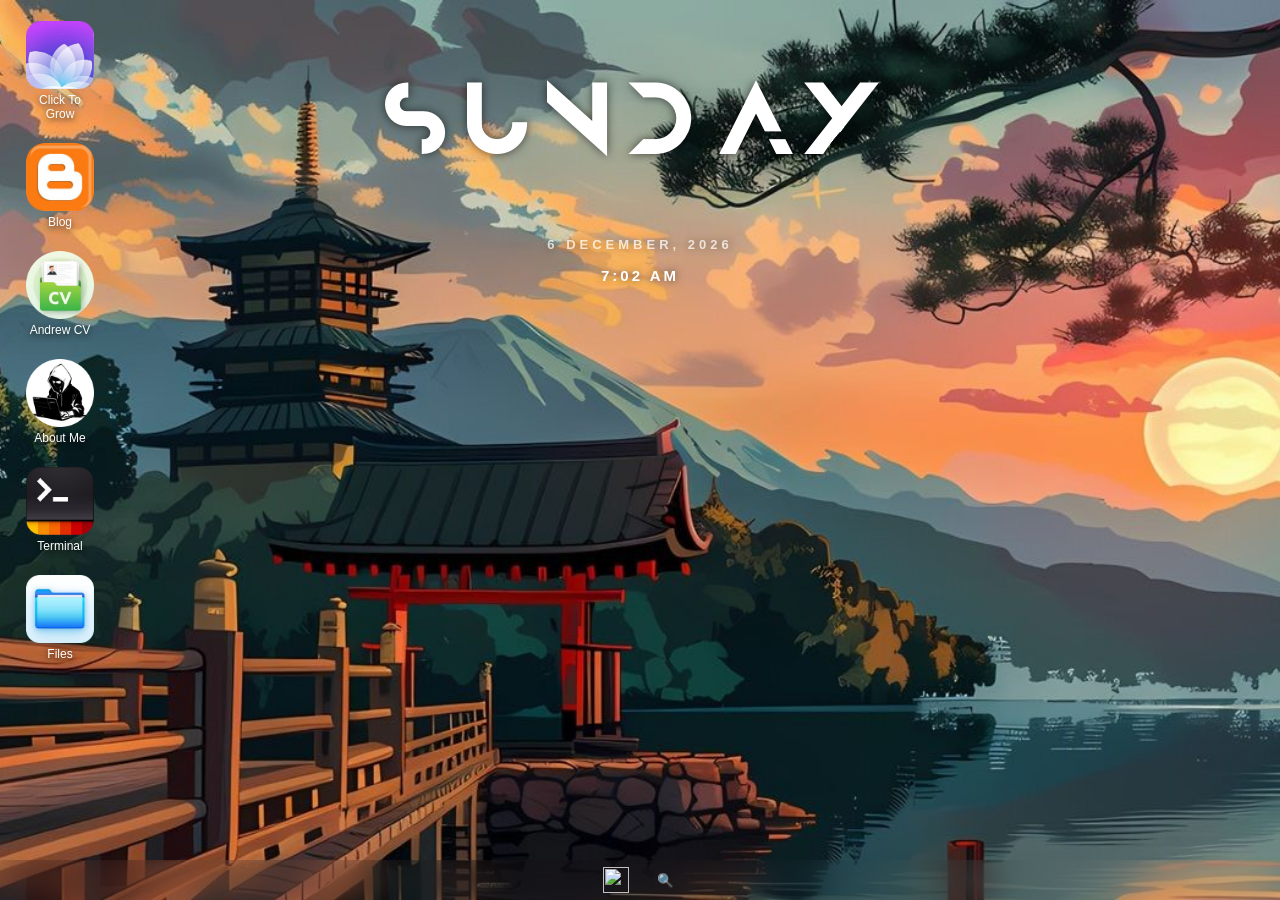
==== commit 55e2f504: "Update index2.html" ====
--- a/index2.html
+++ b/index2.html
@@ -545,7 +545,7 @@
 <div class="taskbar">
 
     <button id="start-button" class="taskbar-icon">
-        <img src="02.png">
+        <img src="logo.png">
     </button>
 
     <div class="input-wrapper" id="task-search">
@@ -652,4 +652,4 @@
 <script src="script2.js"></script>
 
 </body>
-</html>+</html>
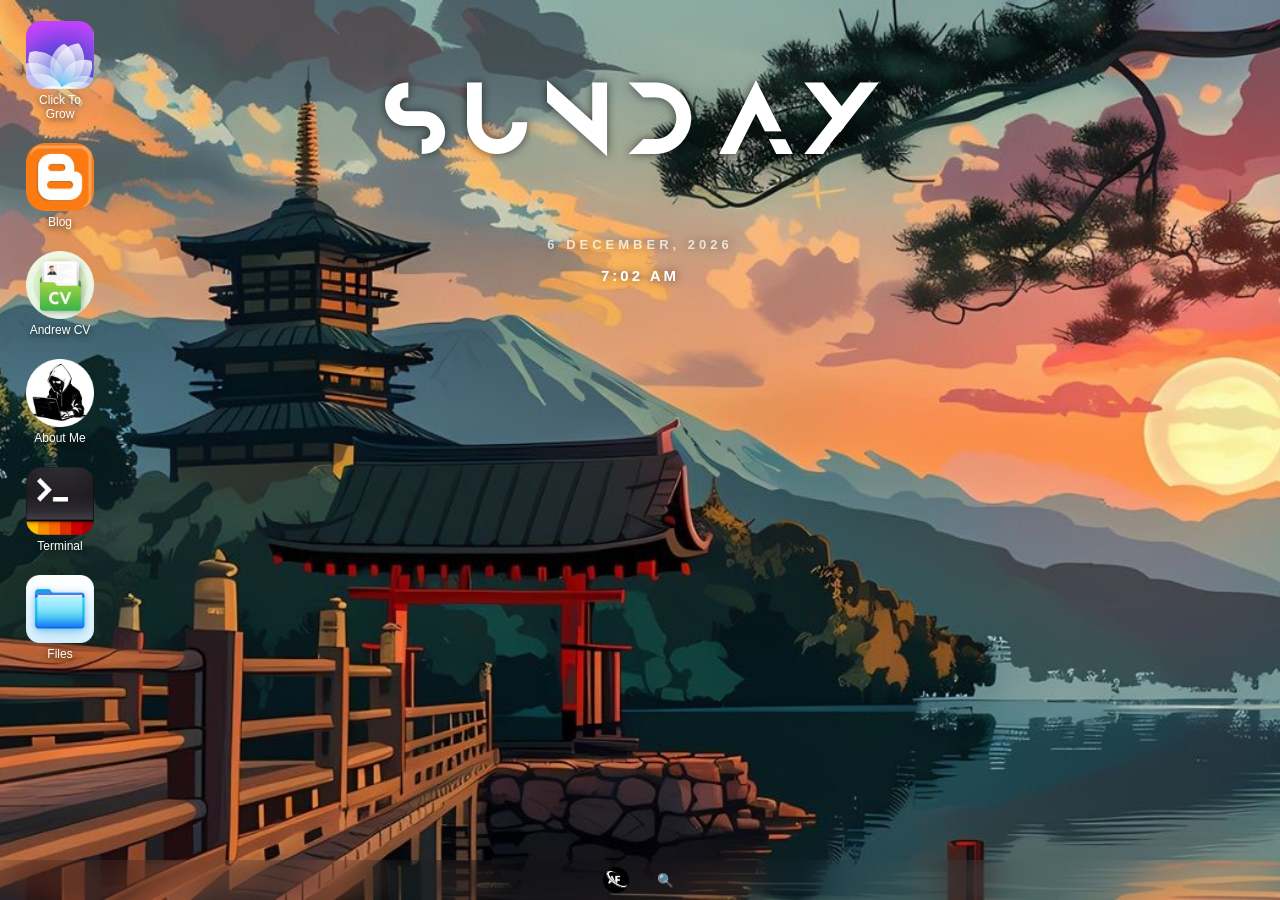
==== commit 1c7da0dd: "Update index2.html" ====
--- a/index2.html
+++ b/index2.html
@@ -275,7 +275,7 @@
                 <!-- FRONT SIDE -->
                 <div class="card-face card-front">
                     <div class="card-left">
-                        <img src="02.png" alt="Logo" class="card-logo">
+                        <img src="images/logo.png" alt="Logo" class="card-logo">
                     </div>
                     <div class="card-right">
                         <h2 class="card-name">Andrew Fernando</h2>
@@ -545,7 +545,7 @@
 <div class="taskbar">
 
     <button id="start-button" class="taskbar-icon">
-        <img src="logo.png">
+        <img src="images/logo.png">
     </button>
 
     <div class="input-wrapper" id="task-search">
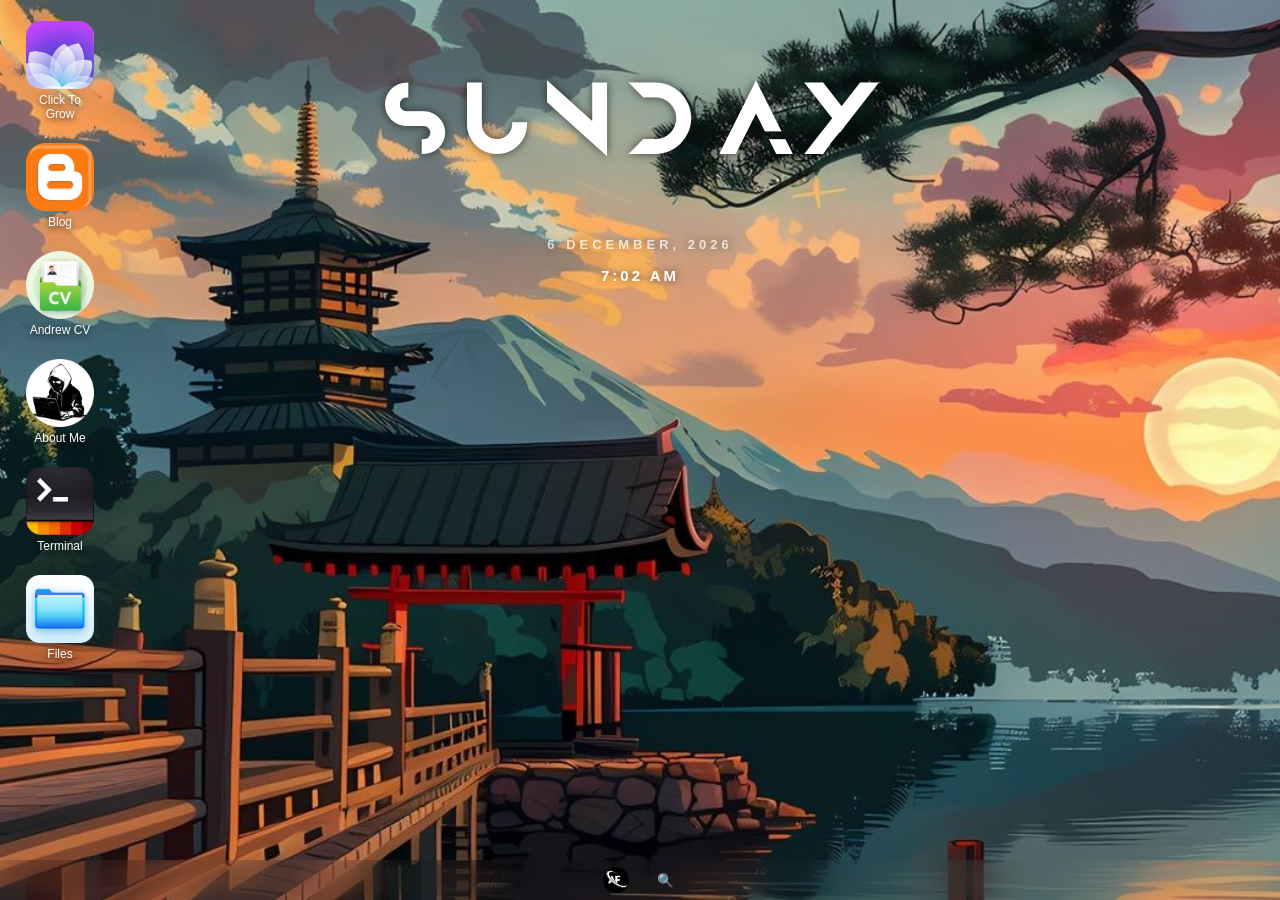
==== commit 2b131983: "Update index2.html" ====
--- a/index2.html
+++ b/index2.html
@@ -540,6 +540,100 @@
 </div>
 
 
+<!-- GAMES WINDOW -->
+<div class="window hidden window-app" id="games-window">
+    <div class="window-header">
+        <div class="window-controls">
+            <button class="close-btn close"></button>
+            <button class="min-btn minimize"></button>
+            <button class="max-btn maximize"></button>
+        </div>
+        <span>Games</span>
+    </div>
+    <div class="window-body portfolio-body">
+        <div class="portfolio-grid">
+
+            <div class="project-card" id="launch-tetris">
+                <div class="project-preview">
+                    <img src="images/tetris.jfif" class="project-image">
+                </div>
+                <div class="project-brief">
+                    <h3 class="project-title">Tetris</h3>
+                    <p class="project-description">Classic block stacking puzzle game. Stack and clear lines to score!</p>
+                </div>
+            </div>
+
+            <div class="project-card" id="launch-snake">
+                <div class="project-preview">
+                    <img src="images/snake.jfif" class="project-image">
+                </div>
+                <div class="project-brief">
+                    <h3 class="project-title">Snake</h3>
+                    <p class="project-description">Guide the snake, eat the food, don't hit the walls!</p>
+                </div>
+            </div>
+
+            <div class="project-card" id="launch-connect4">
+                <div class="project-preview">
+                    <img src="images/connect4.jfif" class="project-image">
+                </div>
+                <div class="project-brief">
+                    <h3 class="project-title">Connect 4</h3>
+                    <p class="project-description">Drop your discs, connect four in a row to win!</p>
+                </div>
+            </div>
+
+        </div>
+    </div>
+</div>
+
+<!-- TETRIS WINDOW -->
+<div class="window hidden window-app" id="tetris-window">
+    <div class="window-header">
+        <div class="window-controls">
+            <button class="close-btn close"></button>
+            <button class="min-btn minimize"></button>
+            <button class="max-btn maximize"></button>
+        </div>
+        <span>Tetris</span>
+    </div>
+    <div class="window-body game-body">
+        <iframe src="https://Andrew-Fernando-15.github.io/Projects/tetris-game/index.html" class="game-iframe"></iframe>
+    </div>
+</div>
+
+<!-- SNAKE WINDOW -->
+<div class="window hidden window-app" id="snake-window">
+    <div class="window-header">
+        <div class="window-controls">
+            <button class="close-btn close"></button>
+            <button class="min-btn minimize"></button>
+            <button class="max-btn maximize"></button>
+        </div>
+        <span>Snake</span>
+    </div>
+    <div class="window-body game-body">
+        <iframe src="https://Andrew-Fernando-15.github.io/Projects/snake-game/index.html" class="game-iframe"></iframe>
+    </div>
+</div>
+
+<!-- CONNECT4 WINDOW -->
+<div class="window hidden window-app" id="connect4-window">
+    <div class="window-header">
+        <div class="window-controls">
+            <button class="close-btn close"></button>
+            <button class="min-btn minimize"></button>
+            <button class="max-btn maximize"></button>
+        </div>
+        <span>Connect 4</span>
+    </div>
+    <div class="window-body game-body">
+        <iframe src="https://Andrew-Fernando-15.github.io/Projects/connect4-game/index.html" class="game-iframe"></iframe>
+    </div>
+</div>
+
+
+
 <!-- TASKBAR -->
 
 <div class="taskbar">
@@ -623,6 +717,11 @@
             <span>Files</span>
         </button>
 
+        <button class="icon" data-window="games-window" data-type="app">
+            <img src="icons/game.png">
+            <span>Games</span>
+        </button>
+
     </div>
 
     <div class="start-bottom">
--- a/style2.css
+++ b/style2.css
@@ -803,7 +803,7 @@
   background: #000000;
   color: #000000;
   border: 1px solid #d0d7de;
-}rgb(0, 0, 0)
+}
 
 .github-btn-message:hover {
   background: #f3f4f6;
@@ -1968,4 +1968,124 @@
         transform: scale(1);
         opacity: 1;
     }
-}+}
+
+/* =============================
+   GAMES POPUP
+   ============================= */
+
+.games-popup {
+  position: fixed;
+  bottom: 60px;
+  left: 50%;
+  transform: translateX(-50%);
+  background: rgba(15, 15, 25, 0.96);
+  border: 1px solid rgba(255, 255, 255, 0.12);
+  border-radius: 12px;
+  padding: 0;
+  z-index: 9999;
+  width: 280px;
+  box-shadow: 0 8px 32px rgba(0, 0, 0, 0.6);
+  backdrop-filter: blur(16px);
+  animation: popupFadeIn 0.15s ease;
+}
+
+@keyframes popupFadeIn {
+  from { opacity: 0; transform: translateX(-50%) translateY(8px); }
+  to   { opacity: 1; transform: translateX(-50%) translateY(0); }
+}
+
+.games-popup.hidden {
+  display: none;
+}
+
+.games-popup-header {
+  display: flex;
+  align-items: center;
+  justify-content: space-between;
+  padding: 12px 16px 10px;
+  border-bottom: 1px solid rgba(255,255,255,0.08);
+  font-size: 13px;
+  font-weight: 600;
+  color: rgba(255,255,255,0.85);
+  letter-spacing: 0.05em;
+}
+
+.games-popup-close {
+  background: none;
+  border: none;
+  color: rgba(255,255,255,0.5);
+  font-size: 14px;
+  cursor: pointer;
+  padding: 2px 6px;
+  border-radius: 4px;
+  transition: color 0.15s, background 0.15s;
+}
+
+.games-popup-close:hover {
+  color: #fff;
+  background: rgba(255,255,255,0.1);
+}
+
+.games-popup-grid {
+  display: flex;
+  gap: 10px;
+  padding: 14px 16px;
+  justify-content: center;
+}
+
+.games-popup-item {
+  display: flex;
+  flex-direction: column;
+  align-items: center;
+  gap: 6px;
+  background: rgba(255,255,255,0.05);
+  border: 1px solid rgba(255,255,255,0.08);
+  border-radius: 10px;
+  padding: 14px 10px;
+  cursor: pointer;
+  flex: 1;
+  transition: background 0.15s, border-color 0.15s, transform 0.1s;
+}
+
+.games-popup-item:hover {
+  background: rgba(255,255,255,0.12);
+  border-color: rgba(255,255,255,0.2);
+  transform: translateY(-2px);
+}
+
+.games-popup-icon {
+  font-size: 24px;
+  line-height: 1;
+}
+
+.games-popup-label {
+  font-size: 11px;
+  color: rgba(255,255,255,0.75);
+  font-weight: 500;
+  white-space: nowrap;
+}
+
+
+/* =============================
+   GAME WINDOWS
+   ============================= */
+.game-body {
+  padding: 0;
+  overflow: hidden;
+}
+
+.game-iframe {
+  width: 100%;
+  height: 100%;
+  border: none;
+  display: block;
+}
+
+.taskbar-app {
+  border-radius: 8px;
+}
+
+.icon img {
+  border-radius: 12px;
+}
